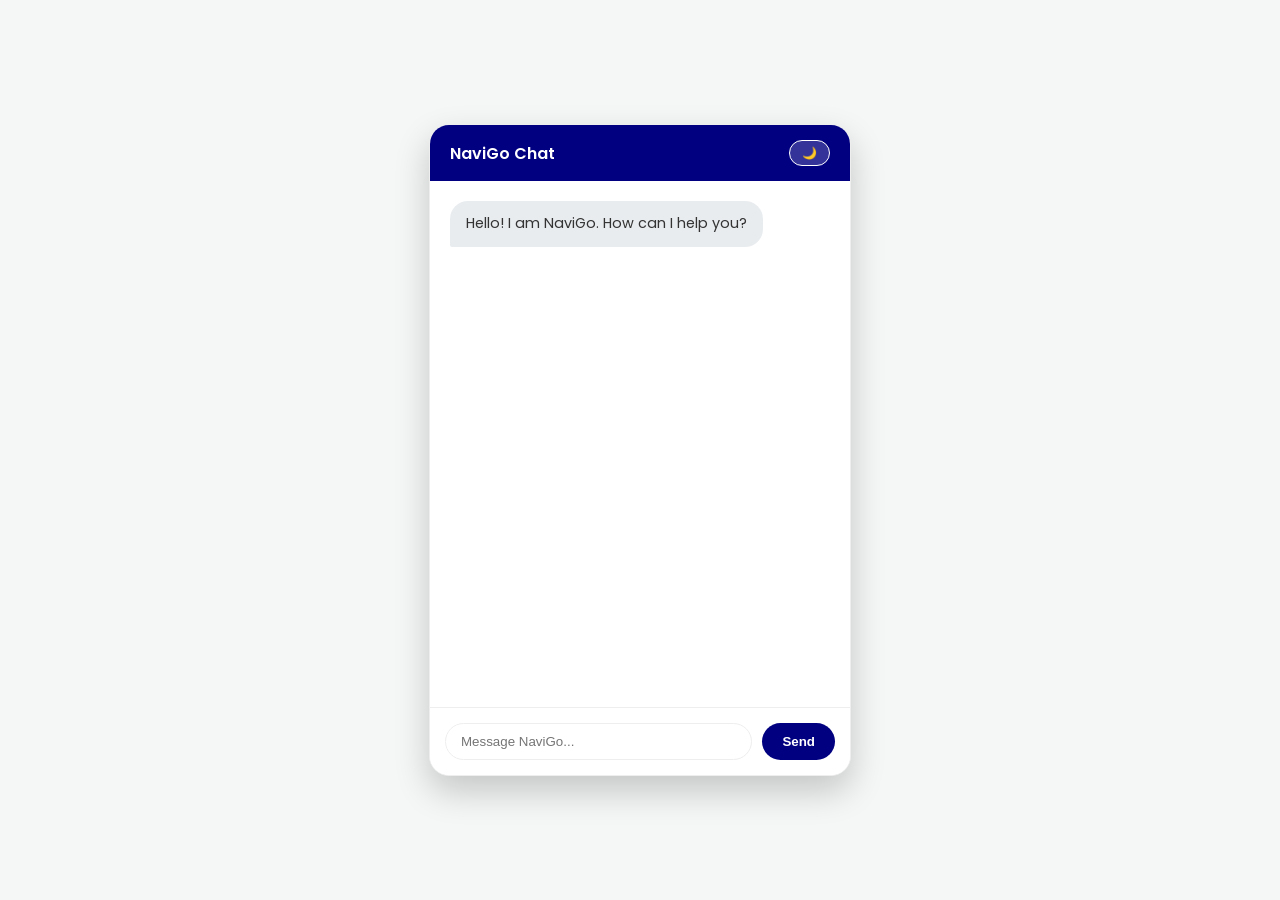
==== frontend.html @ 94a31da0 "Initial commit of NaviGo" ====
<!DOCTYPE html>
<html lang="en">
<head>
    <meta charset="UTF-8">
    <meta name="viewport" content="width=device-width, initial-scale=1.0">
    <title>NaviGo AI</title>
    <link href="https://fonts.googleapis.com/css2?family=Poppins:wght@400;600&display=swap" rel="stylesheet">
    
    <style>
        /* [Existing CSS Variables and Body Styles Stay the Same] */
        :root {
            --bg-scaffold: #f4f7f6;
            --card-bg: #ffffff;
            --header-bg: #000080; 
            --header-text: #ffffff;
            --chat-bg: #ffffff;
            --user-bubble: #000080;
            --user-text: #ffffff;
            --bot-bubble: #e9ecef;
            --bot-text: #333333;
            --border: #eeeeee;
            --input-bg: #ffffff;
            --input-text: #333333;
        }

        body.dark-mode {
            --bg-scaffold: #0D1B2A;
            --card-bg: #162A45;
            --header-bg: #0A1F44;
            --header-text: #5B9BD5;
            --chat-bg: #1A2F4A;
            --user-bubble: #1B3A6B;
            --user-text: #ffffff;
            --bot-bubble: #2A4060;
            --bot-text: #5B9BD5;
            --border: #2A4060;
            --input-bg: #0D1B2A;
            --input-text: #ffffff;
        }

        body {
            font-family: 'Poppins', sans-serif;
            background-color: var(--bg-scaffold);
            display: flex;
            justify-content: center;
            align-items: center;
            height: 100vh;
            margin: 0;
            transition: all 0.3s ease;
        }

        .chat-container {
            width: 420px;
            height: 650px;
            background: var(--card-bg);
            display: flex;
            flex-direction: column;
            border-radius: 20px;
            box-shadow: 0 15px 35px rgba(0,0,0,0.2);
            overflow: hidden;
            border: 1px solid var(--border);
        }

        header {
            background-color: var(--header-bg);
            color: var(--header-text);
            padding: 15px 20px;
            display: flex;
            justify-content: space-between;
            align-items: center;
            font-weight: 600;
        }

        .theme-toggle {
            background: rgba(255, 255, 255, 0.2);
            border: 1px solid var(--header-text);
            color: var(--header-text);
            padding: 5px 12px;
            border-radius: 15px;
            cursor: pointer;
            font-size: 0.75rem;
        }

        #chat {
            flex: 1;
            padding: 20px;
            overflow-y: auto;
            display: flex;
            flex-direction: column;
            gap: 12px;
            background: var(--chat-bg);
        }

        .message {
            max-width: 85%;
            padding: 12px 16px;
            border-radius: 18px;
            font-size: 0.9rem;
            line-height: 1.5;
            animation: fadeIn 0.3s ease;
        }

        /* --- STYLING FOR LISTS --- */
        /* Better spacing for lists inside bubbles */
        .message ul {
            margin: 10px 0;
            padding-left: 20px;
            list-style-type: disc;
        }

        .message li {
            margin-bottom: 8px; /* Adds space between each food item */
            line-height: 1.4;
        }

        .user-msg {
            align-self: flex-end;
            background-color: var(--user-bubble);
            color: var(--user-text);
            border-bottom-right-radius: 2px;
        }

        .bot-msg {
            align-self: flex-start;
            background-color: var(--bot-bubble);
            color: var(--bot-text);
            border-bottom-left-radius: 2px;
        }

        .input-area {
            display: flex;
            padding: 15px;
            background: var(--card-bg);
            border-top: 1px solid var(--border);
        }

        .message-content {
            display: block;
        }

        .message-header {
            display: block;
            font-weight: 600;
            font-size: 1rem;
            margin-bottom: 5px;
            color: var(--header-bg); /* Use NaviGo Navy */
        }

        body.dark-mode .message-header {
            color: var(--header-text); /* Use Light Blue */
        }

        .message-body {
            display: block;
            margin-bottom: 8px;
        }

        .bot-question {
            display: block;
            margin-top: 10px;
            font-style: italic;
            opacity: 0.8;
        }

        /* Container for the structured response */
        .response-container {
            display: flex;
            flex-direction: column;
            gap: 8px;
        }

        /* Category Title */
        .resp-header {
            font-weight: 600;
            font-size: 1rem;
            color: var(--header-bg); /* Navy Blue */
            border-bottom: 1px solid rgba(0,0,0,0.1);
            padding-bottom: 4px;
        }

        body.dark-mode .resp-header {
            color: var(--header-text); /* Light Blue */
            border-bottom: 1px solid rgba(255,255,255,0.1);
        }

        /* Status/Main Content */
        .resp-body {
            font-size: 0.9rem;
            line-height: 1.4;
        }

        /* Follow-up Question */
        .resp-footer {
            font-style: italic;
            font-size: 0.85rem;
            opacity: 0.7;
            margin-top: 5px;
        }

        input {
            flex: 1;
            background: var(--input-bg);
            border: 1px solid var(--border);
            color: var(--input-text);
            padding: 10px 15px;
            border-radius: 20px;
            outline: none;
        }

        button.send-btn {
            background: var(--user-bubble);
            color: var(--user-text);
            border: none;
            padding: 0 20px;
            margin-left: 10px;
            border-radius: 20px;
            cursor: pointer;
            font-weight: 600;
        }

        

        @keyframes fadeIn {
            from { opacity: 0; transform: translateY(5px); }
            to { opacity: 1; transform: translateY(0); }
        }
    </style>
</head>
<body>

<div class="chat-container">
    <header>
        <span class="logo">NaviGo Chat</span>
        <button class="theme-toggle" onclick="toggleTheme()">🌙</button>
    </header>
    
    <div id="chat">
        <div class="message bot-msg">Hello! I am NaviGo. How can I help you?</div>
    </div>

    <div class="input-area">
        <input id="input" type="text" placeholder="Message NaviGo..." onkeypress="handleKeyPress(event)">
        <button class="send-btn" onclick="send()">Send</button>
    </div>
</div>

<script>
    let history = [];

    // --- HELPER TO CONVERT AI MARKDOWN TO HTML ---
    function formatMessage(text) {
    // 1. Detect the footer question (e.g., "What next?" or "Anything else?")
    let footer = "";
    const footerRegex = /(What next\?|Anything else\?|How can I help\?)$/i;
    const footerMatch = text.match(footerRegex);
    
    let remainingText = text;
    if (footerMatch) {
        footer = `<div class="resp-footer">${footerMatch[0]}</div>`;
        remainingText = text.replace(footerMatch[0], "").trim();
    }

    // 2. Detect the Header (First 2-3 words, e.g., "Valenzuela Go To")
    // We assume the header ends where the first full sentence starts ("This section...")
    let header = "";
    let bodyText = remainingText;
    
    const bodyStartMatch = remainingText.match(/(This section is|Welcome to|You might|Here are)/i);
    if (bodyStartMatch) {
        header = remainingText.substring(0, bodyStartMatch.index).trim();
        bodyText = remainingText.substring(bodyStartMatch.index).trim();
    }

    // 3. Handle Lists if present
    if (bodyText.includes('•')) {
        let items = bodyText.split('•').map(i => i.trim()).filter(i => i);
        bodyText = `<ul>${items.map(i => `<li>${i}</li>`).join('')}</ul>`;
    }

    // Return the structured HTML
    return `
        <div class="response-container">
            ${header ? `<div class="resp-header">${header}</div>` : ""}
            <div class="resp-body">${bodyText}</div>
            ${footer}
        </div>
    `;
}

    function toggleTheme() {
        const body = document.body;
        const btn = document.querySelector('.theme-toggle');
        body.classList.toggle('dark-mode');
        btn.innerHTML = body.classList.contains('dark-mode') ? "☀️" : "🌙";
    }

    function handleKeyPress(e) {
        if (e.key === 'Enter') send();
    }

    async function send() {
        const input = document.getElementById('input');
        const msg = input.value.trim();
        if (!msg) return;

        const chat = document.getElementById('chat');
        chat.innerHTML += `<div class="message user-msg">${msg}</div>`;
        input.value = '';
        chat.scrollTop = chat.scrollHeight;

        try {
            const res = await fetch('http://localhost:8000/chat', {
                method: 'POST',
                headers: {'Content-Type': 'application/json'},
                body: JSON.stringify({message: msg, history})
            });
            const data = await res.json();
            
            // Apply formatting to the bot response
            const botHTML = formatMessage(data.response);
            
            chat.innerHTML += `<div class="message bot-msg">${botHTML}</div>`;
            history = data.history;
            chat.scrollTop = chat.scrollHeight;
        } catch (error) {
            chat.innerHTML += `<div class="message bot-msg" style="border: 1px solid #FA003F;">[System] Connection error.</div>`;
        }
    }
</script>

</body>
</html>
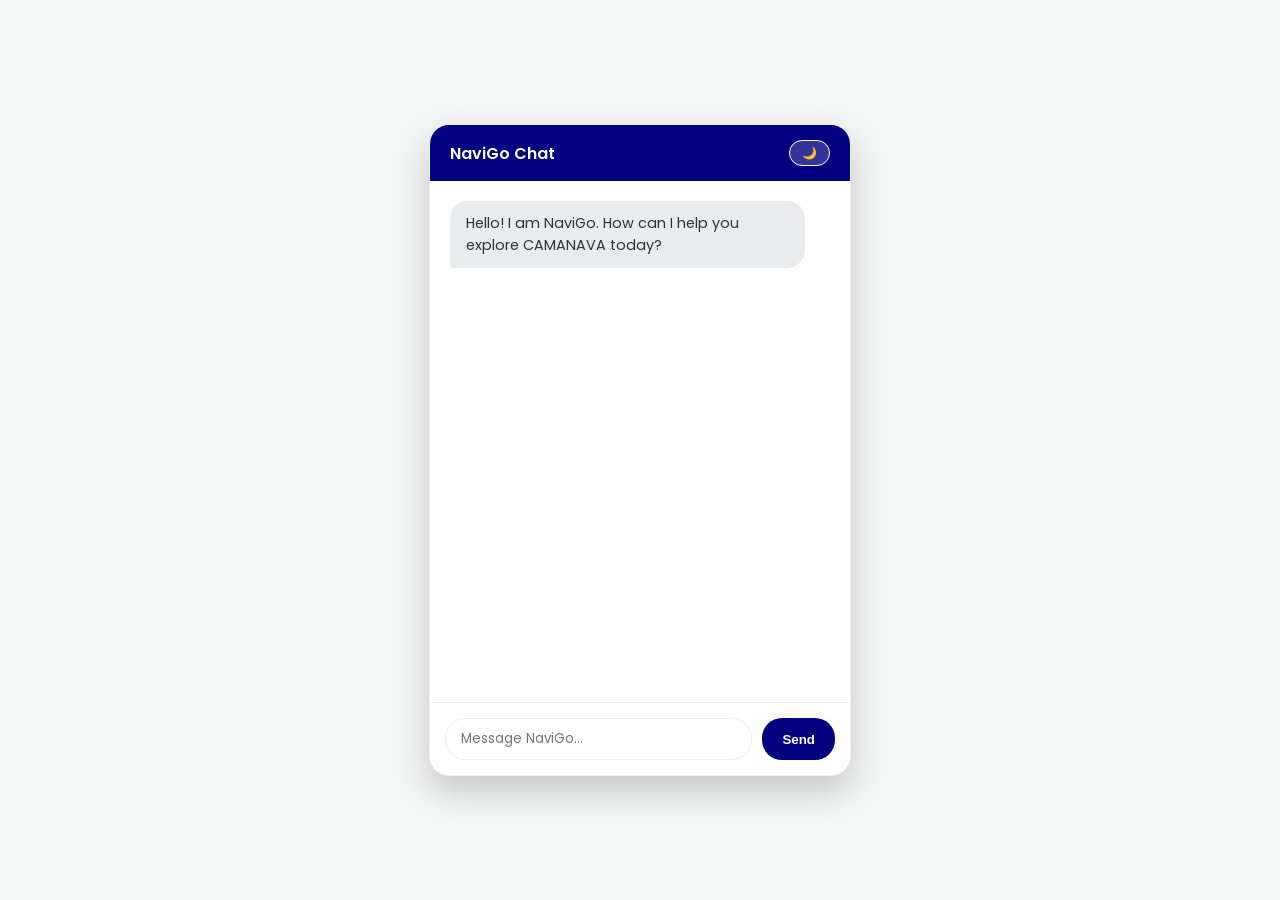
==== commit 8a4d621d: "Updated frontend to use live Render URL" ====
--- a/frontend.html
+++ b/frontend.html
@@ -3,12 +3,12 @@
 <head>
     <meta charset="UTF-8">
     <meta name="viewport" content="width=device-width, initial-scale=1.0">
-    <title>NaviGo AI</title>
+    <title>NaviGo AI - CAMANAVA Guide</title>
     <link href="https://fonts.googleapis.com/css2?family=Poppins:wght@400;600&display=swap" rel="stylesheet">
     
     <style>
-        /* [Existing CSS Variables and Body Styles Stay the Same] */
         :root {
+            /* Light Mode Palette */
             --bg-scaffold: #f4f7f6;
             --card-bg: #ffffff;
             --header-bg: #000080; 
@@ -24,6 +24,7 @@
         }
 
         body.dark-mode {
+            /* NaviGo Dark Mode Palette */
             --bg-scaffold: #0D1B2A;
             --card-bg: #162A45;
             --header-bg: #0A1F44;
@@ -79,6 +80,7 @@
             border-radius: 15px;
             cursor: pointer;
             font-size: 0.75rem;
+            transition: 0.2s;
         }
 
         #chat {
@@ -100,19 +102,6 @@
             animation: fadeIn 0.3s ease;
         }
 
-        /* --- STYLING FOR LISTS --- */
-        /* Better spacing for lists inside bubbles */
-        .message ul {
-            margin: 10px 0;
-            padding-left: 20px;
-            list-style-type: disc;
-        }
-
-        .message li {
-            margin-bottom: 8px; /* Adds space between each food item */
-            line-height: 1.4;
-        }
-
         .user-msg {
             align-self: flex-end;
             background-color: var(--user-bubble);
@@ -127,74 +116,24 @@
             border-bottom-left-radius: 2px;
         }
 
+        /* Structured Response Styling */
+        .response-container { display: flex; flex-direction: column; gap: 8px; }
+        .resp-header { 
+            font-weight: 600; 
+            color: var(--header-bg); 
+            border-bottom: 1px solid rgba(0,0,0,0.1); 
+            padding-bottom: 4px;
+        }
+        body.dark-mode .resp-header { color: var(--header-text); border-bottom-color: rgba(255,255,255,0.1); }
+        .resp-body ul { margin: 5px 0; padding-left: 20px; list-style-type: disc; }
+        .resp-body li { margin-bottom: 6px; }
+        .resp-footer { font-style: italic; font-size: 0.85rem; opacity: 0.7; margin-top: 5px; }
+
         .input-area {
             display: flex;
             padding: 15px;
             background: var(--card-bg);
             border-top: 1px solid var(--border);
-        }
-
-        .message-content {
-            display: block;
-        }
-
-        .message-header {
-            display: block;
-            font-weight: 600;
-            font-size: 1rem;
-            margin-bottom: 5px;
-            color: var(--header-bg); /* Use NaviGo Navy */
-        }
-
-        body.dark-mode .message-header {
-            color: var(--header-text); /* Use Light Blue */
-        }
-
-        .message-body {
-            display: block;
-            margin-bottom: 8px;
-        }
-
-        .bot-question {
-            display: block;
-            margin-top: 10px;
-            font-style: italic;
-            opacity: 0.8;
-        }
-
-        /* Container for the structured response */
-        .response-container {
-            display: flex;
-            flex-direction: column;
-            gap: 8px;
-        }
-
-        /* Category Title */
-        .resp-header {
-            font-weight: 600;
-            font-size: 1rem;
-            color: var(--header-bg); /* Navy Blue */
-            border-bottom: 1px solid rgba(0,0,0,0.1);
-            padding-bottom: 4px;
-        }
-
-        body.dark-mode .resp-header {
-            color: var(--header-text); /* Light Blue */
-            border-bottom: 1px solid rgba(255,255,255,0.1);
-        }
-
-        /* Status/Main Content */
-        .resp-body {
-            font-size: 0.9rem;
-            line-height: 1.4;
-        }
-
-        /* Follow-up Question */
-        .resp-footer {
-            font-style: italic;
-            font-size: 0.85rem;
-            opacity: 0.7;
-            margin-top: 5px;
         }
 
         input {
@@ -205,6 +144,7 @@
             padding: 10px 15px;
             border-radius: 20px;
             outline: none;
+            font-family: 'Poppins', sans-serif;
         }
 
         button.send-btn {
@@ -218,8 +158,6 @@
             font-weight: 600;
         }
 
-        
-
         @keyframes fadeIn {
             from { opacity: 0; transform: translateY(5px); }
             to { opacity: 1; transform: translateY(0); }
@@ -235,7 +173,7 @@
     </header>
     
     <div id="chat">
-        <div class="message bot-msg">Hello! I am NaviGo. How can I help you?</div>
+        <div class="message bot-msg">Hello! I am NaviGo. How can I help you explore CAMANAVA today?</div>
     </div>
 
     <div class="input-area">
@@ -247,45 +185,39 @@
 <script>
     let history = [];
 
-    // --- HELPER TO CONVERT AI MARKDOWN TO HTML ---
     function formatMessage(text) {
-    // 1. Detect the footer question (e.g., "What next?" or "Anything else?")
-    let footer = "";
-    const footerRegex = /(What next\?|Anything else\?|How can I help\?)$/i;
-    const footerMatch = text.match(footerRegex);
-    
-    let remainingText = text;
-    if (footerMatch) {
-        footer = `<div class="resp-footer">${footerMatch[0]}</div>`;
-        remainingText = text.replace(footerMatch[0], "").trim();
-    }
-
-    // 2. Detect the Header (First 2-3 words, e.g., "Valenzuela Go To")
-    // We assume the header ends where the first full sentence starts ("This section...")
-    let header = "";
-    let bodyText = remainingText;
-    
-    const bodyStartMatch = remainingText.match(/(This section is|Welcome to|You might|Here are)/i);
-    if (bodyStartMatch) {
-        header = remainingText.substring(0, bodyStartMatch.index).trim();
-        bodyText = remainingText.substring(bodyStartMatch.index).trim();
-    }
-
-    // 3. Handle Lists if present
-    if (bodyText.includes('•')) {
-        let items = bodyText.split('•').map(i => i.trim()).filter(i => i);
-        bodyText = `<ul>${items.map(i => `<li>${i}</li>`).join('')}</ul>`;
-    }
-
-    // Return the structured HTML
-    return `
-        <div class="response-container">
-            ${header ? `<div class="resp-header">${header}</div>` : ""}
-            <div class="resp-body">${bodyText}</div>
-            ${footer}
-        </div>
-    `;
-}
+        let footer = "";
+        const footerRegex = /(What next\?|Anything else\?|How can I help\?)$/i;
+        const footerMatch = text.match(footerRegex);
+        
+        let remainingText = text;
+        if (footerMatch) {
+            footer = `<div class="resp-footer">${footerMatch[0]}</div>`;
+            remainingText = text.replace(footerMatch[0], "").trim();
+        }
+
+        let header = "";
+        let bodyText = remainingText;
+        const bodyStartMatch = remainingText.match(/(This section is|Welcome to|You might|Here are|Malabon is)/i);
+        
+        if (bodyStartMatch && bodyStartMatch.index > 0) {
+            header = remainingText.substring(0, bodyStartMatch.index).trim();
+            bodyText = remainingText.substring(bodyStartMatch.index).trim();
+        }
+
+        if (bodyText.includes('•')) {
+            let items = bodyText.split('•').map(i => i.trim()).filter(i => i);
+            bodyText = `<ul>${items.map(i => `<li>${i}</li>`).join('')}</ul>`;
+        }
+
+        return `
+            <div class="response-container">
+                ${header ? `<div class="resp-header">${header}</div>` : ""}
+                <div class="resp-body">${bodyText}</div>
+                ${footer}
+            </div>
+        `;
+    }
 
     function toggleTheme() {
         const body = document.body;
@@ -309,21 +241,20 @@
         chat.scrollTop = chat.scrollHeight;
 
         try {
-            const res = await fetch('http://localhost:8000/chat', {
+            const res = await fetch('https://camanava-bot.onrender.com/chat', {
                 method: 'POST',
                 headers: {'Content-Type': 'application/json'},
                 body: JSON.stringify({message: msg, history})
             });
+
             const data = await res.json();
-            
-            // Apply formatting to the bot response
             const botHTML = formatMessage(data.response);
             
             chat.innerHTML += `<div class="message bot-msg">${botHTML}</div>`;
             history = data.history;
             chat.scrollTop = chat.scrollHeight;
         } catch (error) {
-            chat.innerHTML += `<div class="message bot-msg" style="border: 1px solid #FA003F;">[System] Connection error.</div>`;
+            chat.innerHTML += `<div class="message bot-msg" style="border: 1px solid #FA003F;">[System] Connection error. Please check your Render deployment.</div>`;
         }
     }
 </script>
